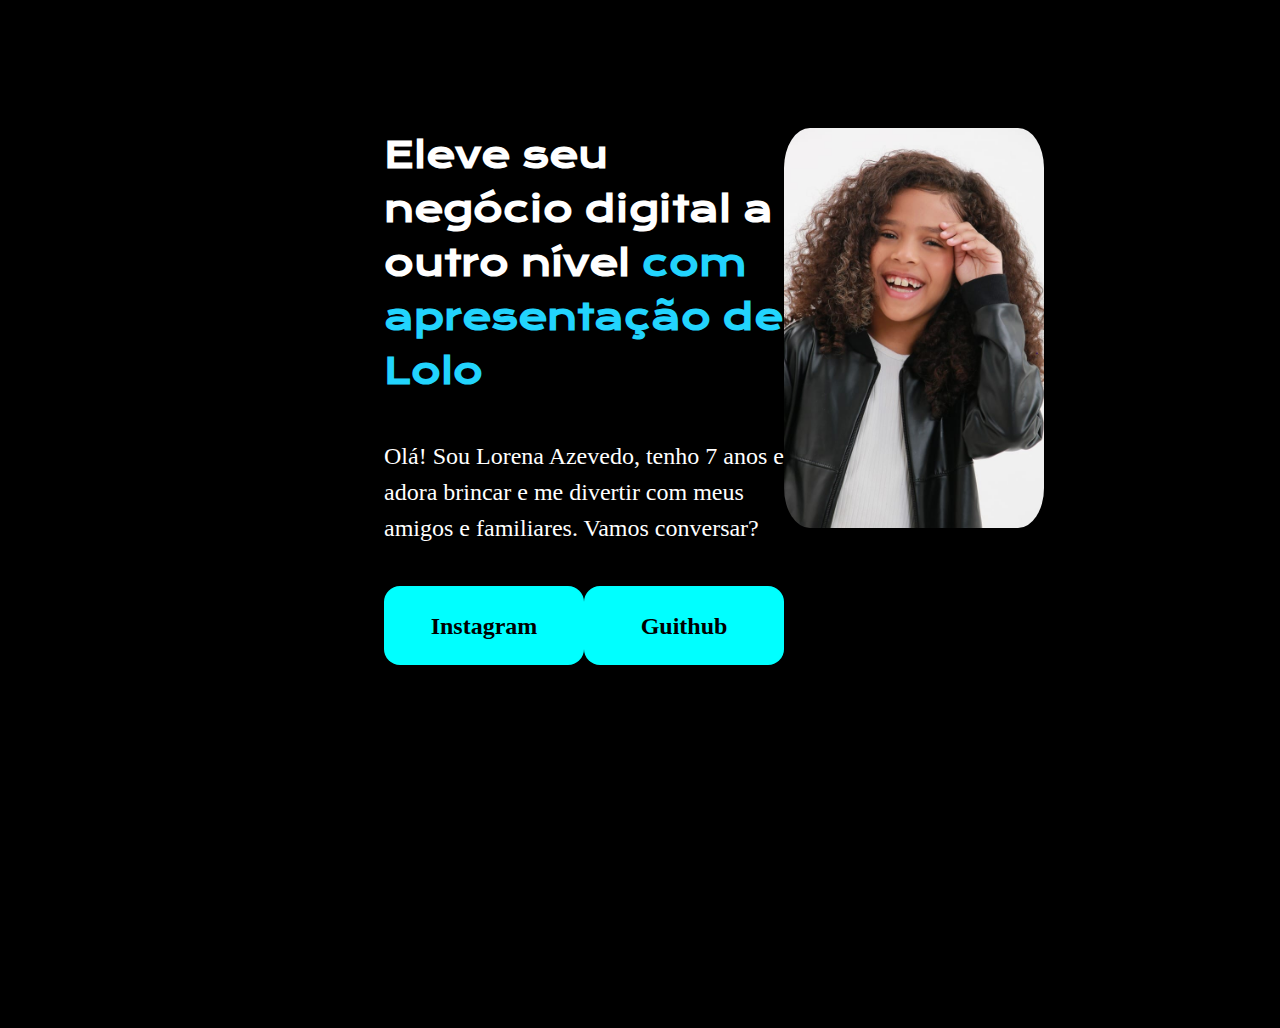
==== HTML/projetoInicial/index.html @ 434b106d "novo projeto alura" ====
<!DOCTYPE html>
<html lang="en">
<head>
    <meta charset="UTF-8">
    <meta name="viewport" content="width=device-width, initial-scale=1.0">
    <title>Portfolio</title>
    <link rel="stylesheet" href="style.css">
    <link rel="shortcut icon" href="favicon.ico" type="image/x-icon">

    
</head>
<body>
    <header></header>
    <main class="apresentacao">
            <section class="apresentacao-conteudo"> <!-- criado section para deixar a foto separada-->
            <h1 class="apresentacao-conteudo-titulo">Eleve seu negócio digital a outro nível <strong class="titulo-destaque">com apresentação de Lolo</strong></h1>

            <p class="apresentacao-conteudo-texto">Olá! Sou Lorena Azevedo, tenho 7 anos e adora brincar e me divertir com meus amigos e familiares. Vamos conversar?
            </p>

            <div class="apresentacao-links" >
                <a class="links" href="https://www.instagram.com/lore.faustino/" target="_blank">Instagram </a>
                <a class="links" href="https://github.com/MidiaAF" target="_blank">Guithub</a>
            </div>
            
        </section>
        
        <img src="lolo.png.jpg" alt="Foto da Lorena "> 

    </main>
</body>
</html>
---- HTML/projetoInicial/style.css ----
@import url('https://fonts.googleapis.com/css2?family=Krona+One&family=Montserrat:wght@600&display=swap');


* {
    margin: 0;
    padding: 0;
    
}

body{
     background-color: black;
    color: white; 
    font-family: comic sans-serif;
    height: 100vh; /*todo conteudo  */   
    line-height: 1.5;
    box-sizing: border-box; /* fica tudo agrupado, não sai pra fora do conteudo*/

}



.titulo-destaque{
    color:#22d4fd;
}

.apresentacao{
    margin: 10% 30%; /*margin de todos os cantos de 10%* e 30% espaço entre foto e text/    
    align-items: center; /* para alinhar os elementos, centralizar dentro class */
    display:flex;/*colocar como propriedade para posicionar o elemento*/
    justify-content: space-between; /*espaçamento entre blocos (texto e imagem)*/  
    
}

.apresentacao-conteudo{    
    width: 615px;
    display: flex;/*deixou texto um ao lado do outro */
    flex-direction:column;/*colocou cada bloco de texto em baixo do outro */
    gap:40px; /*espaçamento entre letras */

}

.apresentacao-conteudo-titulo{
    font-size: 36px;
    font-family:'Krona One', sans-serif; /*font que esta no inicio do codigo, tirada google fonts*/

}

.apresentacao-conteudo-texto{
    font-size: 24px;
    font-family: 'Montserrat, sans-serif';
}


.apresentacao-links{/*links insta e guithub*/
    display:flex; 
    justify-content: space-between; /*espaçamento entre blocos (texto e imagem)*/  
   
}


.links{
    background-color: aqua;
    color: black;  
    font-family: 'Montserrat, sans-serif';
    width: 200px;
    border-radius: 16px;
    padding: 21.5px 0;   
    text-align: center;
    font-size: 24px;
    font-weight: 600;/*peso da font*/
    text-decoration: none;   
     

}

img{
    border-radius:10%;  
    width: 400px;
    height: 400px;      
    
}
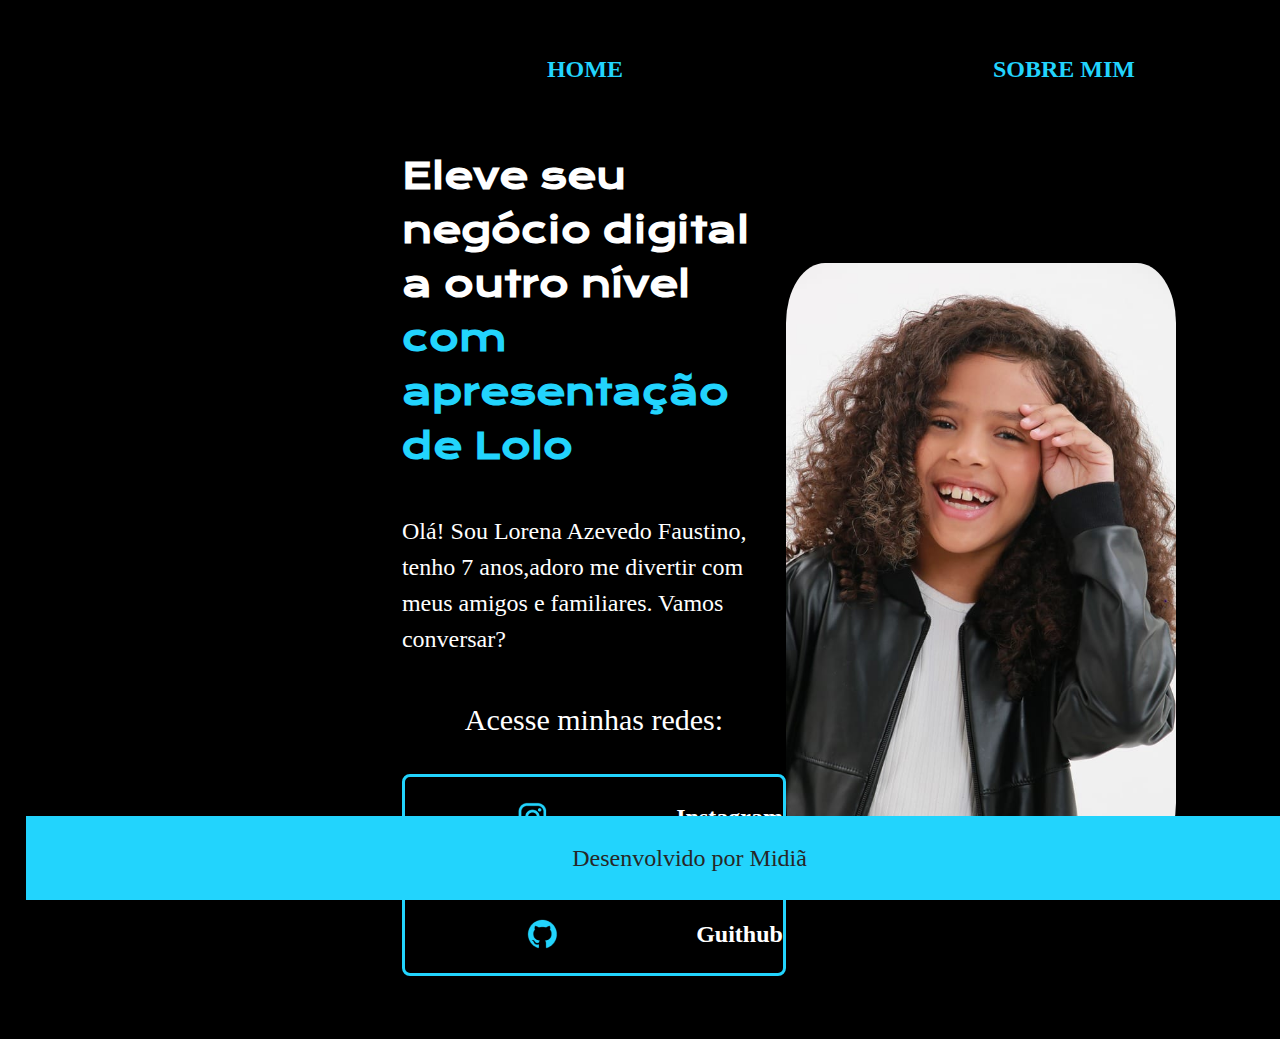
==== commit 42c83681: "novo projeto lolo" ====
--- a/HTML/projetoInicial/index.html
+++ b/HTML/projetoInicial/index.html
@@ -1,32 +1,45 @@
 <!DOCTYPE html>
-<html lang="en">
+<html lang="pt-br">
 <head>
     <meta charset="UTF-8">
     <meta name="viewport" content="width=device-width, initial-scale=1.0">
     <title>Portfolio</title>
-    <link rel="stylesheet" href="style.css">
+    <link rel="stylesheet" href="styles/style.css">
     <link rel="shortcut icon" href="favicon.ico" type="image/x-icon">
 
     
 </head>
 <body>
-    <header></header>
+    <header class="cabecalho">
+        <nav class="menu">
+            <a class="menu-link" href="index.html" >HOME</a>
+            <a class= "menu-link" href="about.html">SOBRE MIM</a><!-- class: classe criada  e  o href : a nova pagina que ira abrir com o link "menu"-->
+        </nav>
+    </header>
+    
     <main class="apresentacao">
             <section class="apresentacao-conteudo"> <!-- criado section para deixar a foto separada-->
             <h1 class="apresentacao-conteudo-titulo">Eleve seu negócio digital a outro nível <strong class="titulo-destaque">com apresentação de Lolo</strong></h1>
 
-            <p class="apresentacao-conteudo-texto">Olá! Sou Lorena Azevedo, tenho 7 anos e adora brincar e me divertir com meus amigos e familiares. Vamos conversar?
+            <p class="apresentacao-conteudo-texto">Olá! Sou Lorena Azevedo Faustino, tenho 7 anos,adoro me divertir com meus amigos e familiares. Vamos conversar? 
             </p>
 
             <div class="apresentacao-links" >
-                <a class="links" href="https://www.instagram.com/lore.faustino/" target="_blank">Instagram </a>
-                <a class="links" href="https://github.com/MidiaAF" target="_blank">Guithub</a>
-            </div>
+                <h2 class="subtitulo">Acesse minhas redes:</h2>
+
+                <a class="links" href="https://www.instagram.com/lore.faustino/" target="_blank"> <img src="assets/instagram.png" alt="Imagem do insta">Instagram </a>
+
+                <a class="links" href="https://github.com/MidiaAF" target="_blank"> <img src="assets/github.png" alt="">Guithub</a>
+            </div>    
             
         </section>
         
-        <img src="lolo.png.jpg" alt="Foto da Lorena "> 
+        <img class="lolo" src="assets/lolo.png.jpg" alt="Foto da Lorena "> 
 
-    </main>
+    </main>   
+    <footer class="rodape">
+        <p>Desenvolvido por Midiã</p>
+    </footer>
+
 </body>
 </html>--- a/HTML/projetoInicial/styles/style.css
+++ b/HTML/projetoInicial/styles/style.css
@@ -0,0 +1,153 @@
+
+@import url('https://fonts.googleapis.com/css2?family=Krona+One&family=Montserrat:wght@600&display=swap');
+
+
+* {
+    margin: 0;
+    padding: 0;
+    margin: auto;
+    
+}
+
+body{
+    background-color: black;
+    color: white; 
+    font-family: comic sans-serif;      
+    line-height: 1.5;
+    box-sizing: border-box; /* fica tudo agrupado, não sai pra fora do conteudo*/
+    padding: 2% 0 0 2%;
+
+}
+
+
+
+.titulo{
+    color: aqua;
+    padding:2% 0 0 30%;
+    font-size: 40PX;
+}
+
+
+
+.cabecalho{
+    padding:2% 0 0 30%;
+       
+    
+}
+
+.menu{
+    display: flex;
+    gap:80px;
+
+
+}
+
+.menu-link{
+    color: #22D4FD;
+    font-family: 'Montserrat, sans-serif';
+    font-size: 24px;
+    font-weight: 600;/*peso da font*/
+    text-decoration: none; 
+}
+
+
+.apresentacao{
+    margin: 5% 30%;/* margin de todos os cantos de 5%* e 30% espaço entre foto e text   */  
+    align-items: center; /* para alinhar os elementos, centralizar dentro class */
+    display:flex;/*colocar como propriedade para posicionar o elemento*/
+    justify-content: space-between; /*espaçamento entre blocos (texto e imagem)*/  
+    
+    
+}
+
+.apresentacao-conteudo{    
+    width: 615px;
+    display: flex;/*deixou texto um ao lado do outro */
+    flex-direction:column;/*colocou cada bloco de texto em baixo do outro */
+    gap:40px; /*espaçamento entre letras */
+
+}
+
+.apresentacao-conteudo-titulo{
+    font-size: 36px;
+    font-family:'Krona One', sans-serif; /*font que esta no inicio do codigo, tirada google fonts*/
+
+}
+
+.titulo-destaque{
+    color:#22d4fd;
+}
+
+.apresentacao-conteudo-texto{
+    font-size: 24px;
+    font-family: 'Montserrat, sans-serif';
+    
+}
+
+
+.apresentacao-links{/*links insta e guithub*/
+    display:flex;/*para posicionar elementos na tela(coloca quadrados lado a lado )*/
+    flex-direction:column ; /*colocou os botões na posição de coluna */
+    justify-content: space-between; /*espaçamento entre blocos (texto e imagem)*/  
+    align-items: center;/*centraliza os elementos de acordo com a posição do flex-direction*/
+    gap: 32px; /* adiciona espaçamento iguais entre links*/
+   
+}
+
+.subtitulo{
+    font font-family: 'Krona One', sans-serif;
+    font-weight: 400;/*peso da font*/
+    font-size:30px;
+    
+ 
+}
+
+
+.links{
+    /* background-color: aqua; */
+    display: flex;
+    justify-content: center; /*centralizar imagem e text ( alinhado display:flex)*/
+    gap: 16px;
+    border:3px solid #22D4FD; /*borda nos links*/
+    color: white;
+    font-family: 'Montserrat, sans-serif';
+    width: 378px;
+    border-radius: 8px;
+    padding: 21.5px 0;   
+    text-align: center;
+    font-size: 24px;
+    font-weight: 600;/*peso da font*/
+    text-decoration: none;   
+     
+
+}
+
+.links:hover{
+    background-color:#272727;
+
+
+}
+
+.lolo{    
+        border-radius:10%;  
+        width: 500px;
+        height: 600px;         
+    
+}
+
+
+
+.rodape {
+    position: fixed;
+    bottom: 0;
+    width: 100%;
+    background-color: #22D4FD;
+    color: #272727;
+    font-size: 24px;
+    font-family: 'Montserrat, sans-serif';
+    font-weight: 400px;
+    text-align: center;
+    padding: 24px;
+    
+}
+
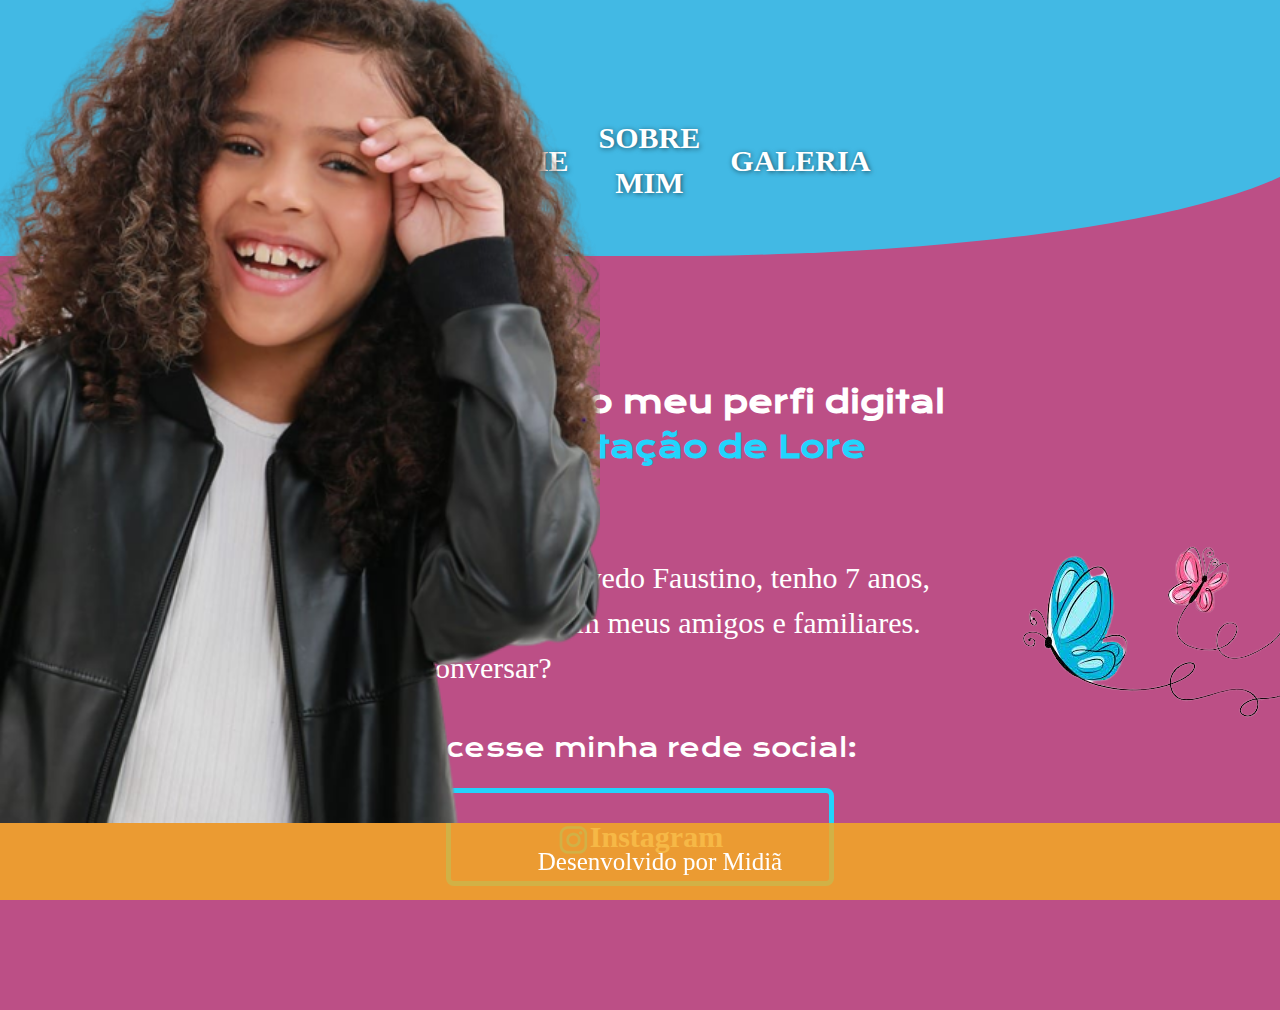
==== commit 28607e1e: "terminei projeto portifolio" ====
--- a/HTML/projetoInicial/index.html
+++ b/HTML/projetoInicial/index.html
@@ -3,7 +3,7 @@
 <head>
     <meta charset="UTF-8">
     <meta name="viewport" content="width=device-width, initial-scale=1.0">
-    <title>Portfolio</title>
+    <title>Portifólio</title>
     <link rel="stylesheet" href="styles/style.css">
     <link rel="shortcut icon" href="favicon.ico" type="image/x-icon">
 
@@ -13,28 +13,35 @@
     <header class="cabecalho">
         <nav class="menu">
             <a class="menu-link" href="index.html" >HOME</a>
-            <a class= "menu-link" href="about.html">SOBRE MIM</a><!-- class: classe criada  e  o href : a nova pagina que ira abrir com o link "menu"-->
+            <a  class= "menu-link" href="about.html">SOBRE MIM</a><!-- class: classe criada  e  o href : a nova pagina que ira abrir com o link "menu"-->
+            <a class="menu-link" href="galeria.html">GALERIA</a>
         </nav>
     </header>
     
     <main class="apresentacao">
             <section class="apresentacao-conteudo"> <!-- criado section para deixar a foto separada-->
-            <h1 class="apresentacao-conteudo-titulo">Eleve seu negócio digital a outro nível <strong class="titulo-destaque">com apresentação de Lolo</strong></h1>
+            <h1 class="apresentacao-conteudo-titulo">Bem-Vindo ao meu perfi digital <strong class="titulo-destaque">com apresentação de Lore Faustino</strong></h1>
 
-            <p class="apresentacao-conteudo-texto">Olá! Sou Lorena Azevedo Faustino, tenho 7 anos,adoro me divertir com meus amigos e familiares. Vamos conversar? 
+            <p class="apresentacao-conteudo-texto">Olá! Sou Lorena Azevedo Faustino, tenho 7 anos, adoro me divertir com meus amigos e familiares. Vamos conversar? 
             </p>
 
             <div class="apresentacao-links" >
-                <h2 class="subtitulo">Acesse minhas redes:</h2>
+                <h2 class="subtitulo">Acesse minha rede social:</h2>
 
-                <a class="links" href="https://www.instagram.com/lore.faustino/" target="_blank"> <img src="assets/instagram.png" alt="Imagem do insta">Instagram </a>
+                <a class="links" href="https://www.instagram.com/lore.faustino/" target="_blank"> <img class="icone" src="assets/instagram.png" alt="Imagem do insta">Instagram </a>
 
-                <a class="links" href="https://github.com/MidiaAF" target="_blank"> <img src="assets/github.png" alt="">Guithub</a>
+               <!-- <a class="links" href="https://github.com/MidiaAF" target="_blank"> <img class="icone" src="assets/github.png" alt="">Guithub</a>-->
             </div>    
             
         </section>
+        <div class="imagem-lolo"><img src="assets/lolo1semfundo.png" alt=""></div>
         
-        <img class="lolo" src="assets/lolo.png.jpg" alt="Foto da Lorena "> 
+        <div class="borboleta"><img src="assets/borboleta.png" alt=""></div>
+
+       
+        
+        
+        
 
     </main>   
     <footer class="rodape">
--- a/HTML/projetoInicial/styles/style.css
+++ b/HTML/projetoInicial/styles/style.css
@@ -1,87 +1,103 @@
 
 @import url('https://fonts.googleapis.com/css2?family=Krona+One&family=Montserrat:wght@600&display=swap');
 
+:root{ /*padronização de cores e fontes usadas em todo projeto */
+    --cor-principal:rgb(188, 79, 134);
+    --cor-secundaria: #22d5fdca;
+    --cor-terciaria: rgba(244, 170, 34, 0.834);
 
-* {
-    margin: 0;
+    --fonte-principal:'Krona One', sans-serif;
+    --fonte-secundaria:'Montserrat, sans-serif';
+}
+
+* {   
     padding: 0;
     margin: auto;
     
 }
 
 body{
-    background-color: black;
+    background-color:var(--cor-principal);    
     color: white; 
     font-family: comic sans-serif;      
     line-height: 1.5;
     box-sizing: border-box; /* fica tudo agrupado, não sai pra fora do conteudo*/
-    padding: 2% 0 0 2%;
+    padding: center;
+}
 
+.cabecalho{
+    width: 100%;      
+    border-bottom-right-radius: 50%;/* Raio para arredondar os cantos */
+    padding:2%; /*deixar cabeçalho no centro "Home" e  "Sobre mim"*/ 
+    background-color: #22d5fdca;        
+    text-shadow: 1px 1px 5px rgba(0, 0, 0, 0.566);
 }
 
 
 
 .titulo{
     color: aqua;
-    padding:2% 0 0 30%;
+    padding:3% 0 0 30%;
     font-size: 40PX;
+    }  
+
+.menu{    
+    margin:auto;
+    padding: 2%;
+    margin-top: 5%;/* porporção abaixo do top*/
+    width: 30%;    
+    display: flex;
+    gap: 30px; /*espaço  entre as palavras Home e Sobre mim*/    
+    text-align: center;
 }
 
 
 
-.cabecalho{
-    padding:2% 0 0 30%;
-       
-    
-}
 
-.menu{
-    display: flex;
-    gap:80px;
-
-
-}
-
-.menu-link{
-    color: #22D4FD;
+.menu-link{           
+    color: white;  
     font-family: 'Montserrat, sans-serif';
-    font-size: 24px;
+    font-size: 30px;
     font-weight: 600;/*peso da font*/
-    text-decoration: none; 
-}
+    text-decoration: none;    
+    }    
 
 
 .apresentacao{
-    margin: 5% 30%;/* margin de todos os cantos de 5%* e 30% espaço entre foto e text   */  
+    margin: 2%;
     align-items: center; /* para alinhar os elementos, centralizar dentro class */
-    display:flex;/*colocar como propriedade para posicionar o elemento*/
-    justify-content: space-between; /*espaçamento entre blocos (texto e imagem)*/  
-    
+    display:flex;/*colocar como propriedade para posicionar o elemento*/    
     
 }
 
 .apresentacao-conteudo{    
-    width: 615px;
+    width: 615px;   
+    padding: 8%;
     display: flex;/*deixou texto um ao lado do outro */
     flex-direction:column;/*colocou cada bloco de texto em baixo do outro */
-    gap:40px; /*espaçamento entre letras */
-
+    gap:40px; /*espaçamento entre letras */    
+    bottom: 100%;   
 }
 
 .apresentacao-conteudo-titulo{
-    font-size: 36px;
-    font-family:'Krona One', sans-serif; /*font que esta no inicio do codigo, tirada google fonts*/
-
+    font-size: 30px;
+    font-family:'Krona One', sans-serif;
 }
 
 .titulo-destaque{
-    color:#22d4fd;
+    color:#22d4fd;    
 }
 
 .apresentacao-conteudo-texto{
-    font-size: 24px;
-    font-family: 'Montserrat, sans-serif';
-    
+    font-size: 30px;
+    font-family: 'Montserrat, sans-serif';    
+}
+
+
+.subtitulo{
+    font-size:25px;
+    font-family: 'Krona One', sans-serif;
+    font-weight: 400;
 }
 
 
@@ -90,64 +106,72 @@
     flex-direction:column ; /*colocou os botões na posição de coluna */
     justify-content: space-between; /*espaçamento entre blocos (texto e imagem)*/  
     align-items: center;/*centraliza os elementos de acordo com a posição do flex-direction*/
-    gap: 32px; /* adiciona espaçamento iguais entre links*/
+    gap: 20px; /* adiciona espaçamento iguais entre links*/
+    font font-family: 'Krona One', sans-serif;
+    font-weight: 400;/*peso da font*/
+    font-size:30px;   
+}
+
+.icone {
+    vertical-align: middle;/*para alinhar verticalmente a imagem com o texto*/
+  }
+
+
+.links{     
+    width: 378px;/*tamanho do botton*/
+    text-align: center;
+    border:5px solid #22D4FD; /*borda nos links*/
+    color: white;
+    font-family: 'Montserrat, sans-serif';
+    font-size: 30px;
+    font-weight: 600;   
+    border-radius: 8px;
+    padding: 21.5px 0;     
+    text-decoration: none;    
+}
+
+.links:hover{
+    background-color:rgba(255, 255, 255, 0.57);/*mudar a cor quando passar o mouse*/
+    color: rgba(221, 44, 133, 0.845);
+    border: 5px solid #22D4FD;
+}
+
+.imagem-lolo{
+    position: fixed;/* Define a posição como fixa para que a imagem fique fixa na tela */
+    left: 0;/* Coloca a imagem no canto esquerdo da tela */
+    bottom: 70px; /* Ajuste a distância acima do footer (ajuste conforme necessário) */
+    z-index: 999; /* Garante que a imagem fique acima de outros elementos, se houver */
+}
+ 
+
+.imagem-lolo img{      
+    height:auto;/* Mantém a proporção original da imagem */
+    width: 600px;  /* Tamanho desejado */
+    
+}
+
+.borboleta{
+    position: absolute;
+    right:0;
+    border-top-right-radius: 20px;
    
 }
 
-.subtitulo{
-    font font-family: 'Krona One', sans-serif;
-    font-weight: 400;/*peso da font*/
-    font-size:30px;
-    
- 
-}
 
 
-.links{
-    /* background-color: aqua; */
-    display: flex;
-    justify-content: center; /*centralizar imagem e text ( alinhado display:flex)*/
-    gap: 16px;
-    border:3px solid #22D4FD; /*borda nos links*/
+
+.rodape{
+    position: fixed; /*fixar texto no final da tela*/
+    bottom: 0; /*colocou o botão no final da pagina*/
+    width: 100%;
+    background-color: rgba(244, 170, 34, 0.834);
     color: white;
+    padding: 20px;
+    text-align: center;
     font-family: 'Montserrat, sans-serif';
-    width: 378px;
-    border-radius: 8px;
-    padding: 21.5px 0;   
-    text-align: center;
-    font-size: 24px;
-    font-weight: 600;/*peso da font*/
-    text-decoration: none;   
-     
-
-}
-
-.links:hover{
-    background-color:#272727;
-
-
-}
-
-.lolo{    
-        border-radius:10%;  
-        width: 500px;
-        height: 600px;         
+    font-size:25px;   
     
 }
 
 
 
-.rodape {
-    position: fixed;
-    bottom: 0;
-    width: 100%;
-    background-color: #22D4FD;
-    color: #272727;
-    font-size: 24px;
-    font-family: 'Montserrat, sans-serif';
-    font-weight: 400px;
-    text-align: center;
-    padding: 24px;
-    
-}
-
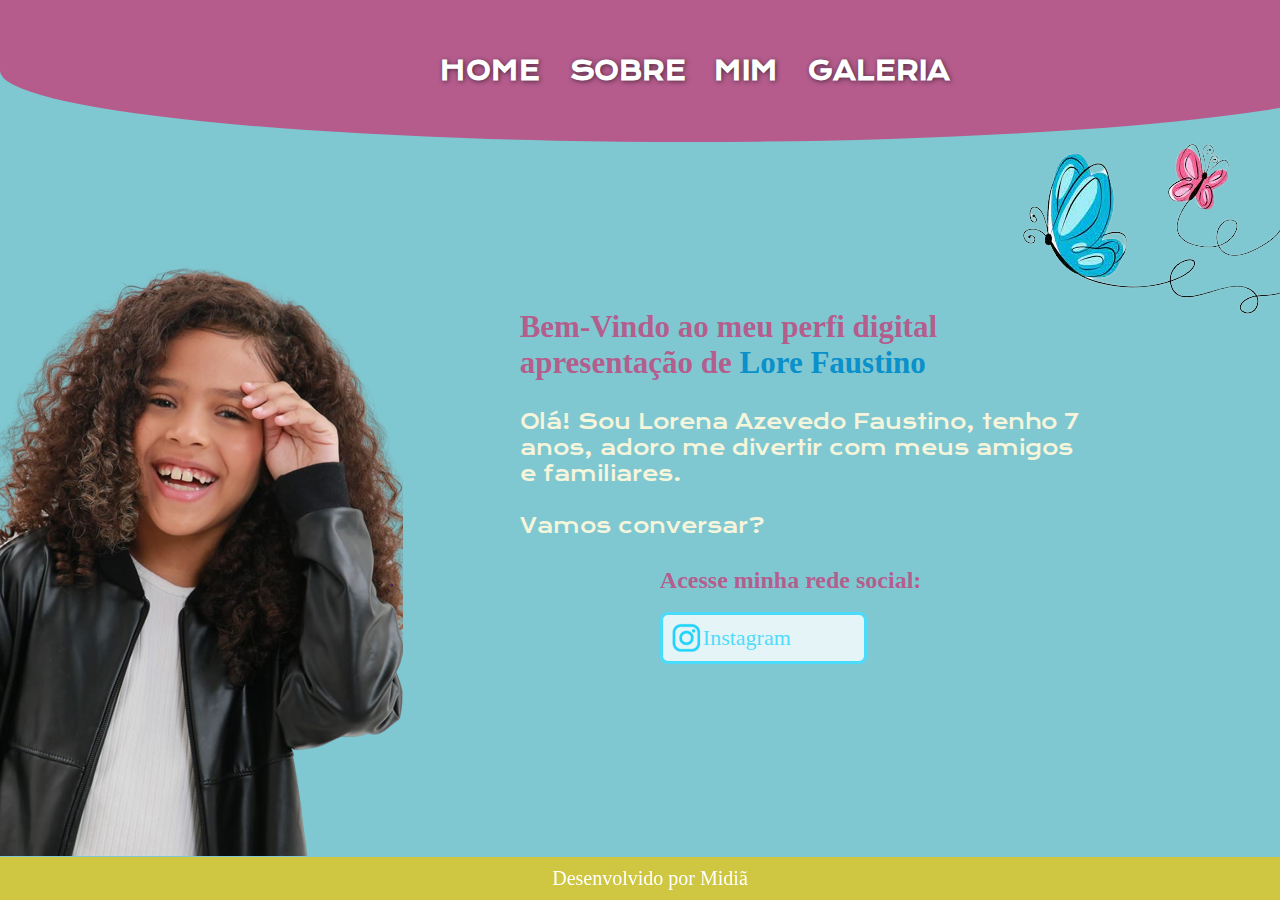
==== commit 48372e71: "atualizando portifolio" ====
--- a/HTML/projetoInicial/index.html
+++ b/HTML/projetoInicial/index.html
@@ -20,30 +20,27 @@
     
     <main class="apresentacao">
             <section class="apresentacao-conteudo"> <!-- criado section para deixar a foto separada-->
-            <h1 class="apresentacao-conteudo-titulo">Bem-Vindo ao meu perfi digital <strong class="titulo-destaque">com apresentação de Lore Faustino</strong></h1>
+            <h1 class="apresentacao-conteudo-titulo">Bem-Vindo ao meu perfi digital apresentação de<strong class="titulo-destaque"> Lore Faustino</strong> </h1>
 
-            <p class="apresentacao-conteudo-texto">Olá! Sou Lorena Azevedo Faustino, tenho 7 anos, adoro me divertir com meus amigos e familiares. Vamos conversar? 
+            <p class="apresentacao-conteudo-texto">Olá! Sou Lorena Azevedo Faustino, tenho 7 anos, adoro me divertir com meus amigos e familiares. <br> <br> Vamos conversar? 
             </p>
 
             <div class="apresentacao-links" >
                 <h2 class="subtitulo">Acesse minha rede social:</h2>
 
-                <a class="links" href="https://www.instagram.com/lore.faustino/" target="_blank"> <img class="icone" src="assets/instagram.png" alt="Imagem do insta">Instagram </a>
+                <a class="links" href="https://www.instagram.com/lore.faustino/" target="_blank"> <img class="icone" src="assets/instagram.png" alt="Imagem do insta"> Instagram </a>
 
                <!-- <a class="links" href="https://github.com/MidiaAF" target="_blank"> <img class="icone" src="assets/github.png" alt="">Guithub</a>-->
             </div>    
             
         </section>
-        <div class="imagem-lolo"><img src="assets/lolo1semfundo.png" alt=""></div>
-        
-        <div class="borboleta"><img src="assets/borboleta.png" alt=""></div>
-
-       
-        
-        
-        
+                 
 
     </main>   
+    <div class="imagem-lolo"><img src="assets/lolo1semfundo.png" alt=""></div>   
+    <div class="borboleta"><img src="assets/borboleta.png" alt=""></div>      
+
+
     <footer class="rodape">
         <p>Desenvolvido por Midiã</p>
     </footer>
--- a/HTML/projetoInicial/styles/style.css
+++ b/HTML/projetoInicial/styles/style.css
@@ -1,8 +1,7 @@
-
 @import url('https://fonts.googleapis.com/css2?family=Krona+One&family=Montserrat:wght@600&display=swap');
 
 :root{ /*padronização de cores e fontes usadas em todo projeto */
-    --cor-principal:rgb(188, 79, 134);
+    --cor-principal:rgba(188, 79, 133, 0.89);
     --cor-secundaria: #22d5fdca;
     --cor-terciaria: rgba(244, 170, 34, 0.834);
 
@@ -10,168 +9,171 @@
     --fonte-secundaria:'Montserrat, sans-serif';
 }
 
+
+::-webkit-scrollbar{
+    width: 0px;
+    height: 0px;
+ }
+    
 * {   
     padding: 0;
-    margin: auto;
+    margin: 0;
+ }     
+
+
     
+body{    
+    /*background-color:#6f9ded; #179cbab6;   */   
+    font-family: comic sans-serif; 
+    background-color: #56b6c1bf;  
+    overflow-x: hidden;  
+    font-size: 16px;
+    
+    }
+    
+    
+.cabecalho{
+    width: 100%; 
+    padding: 5%;/*novo*/    
+    border-bottom-right-radius: 50%;/* Raio para arredondar os cantos */
+    border-bottom-left-radius: 50%;/* Raio para arredondar os cantos */
+    padding:50px; /*deixar cabeçalho no centro "Home" e  "Sobre mim"*/ 
+    background-color:var(--cor-principal)    ;  
+    text-shadow: 1px 1px 5px rgba(0, 0, 0, 0.566);       
 }
 
-body{
-    background-color:var(--cor-principal);    
-    color: white; 
-    font-family: comic sans-serif;      
-    line-height: 1.5;
-    box-sizing: border-box; /* fica tudo agrupado, não sai pra fora do conteudo*/
-    padding: center;
+.menu{        
+    text-align: center;
+    width: 100%;
+    flex-direction: column;      
+    word-spacing: 20px; /* espaço entre as palavras Home / sobre mim/ galeria / Ajuste este valor conforme necessário */
+    border-radius: 20px;
+    padding: 5px;   
 }
 
-.cabecalho{
-    width: 100%;      
-    border-bottom-right-radius: 50%;/* Raio para arredondar os cantos */
-    padding:2%; /*deixar cabeçalho no centro "Home" e  "Sobre mim"*/ 
-    background-color: #22d5fdca;        
-    text-shadow: 1px 1px 5px rgba(0, 0, 0, 0.566);
+.menu-link{
+    padding: 3px;
+    color:white;
+    font-family:'Krona One', sans-serif; 
+    font-size: 25px;
+    font-weight: 600;/*peso da font*/
+    text-decoration: none;    
+} 
+
+.menu-link:hover{
+    background-color:rgba(255, 255, 255, 0.787); 
+    color: rgb(0, 213, 255);
+    border: 0.5px solid pink ; 
+    border-radius: 10px;   
 }
 
 
+.apresentacao{
+    position:absolute;
+    left: 25%;  
+    top: 7%;     /*distancia do conteudo pro topo*/
+    margin:1% 1% 1%; /* da esquerda (lateral ) 30% do top sentido para lateral*/
+   
 
-.titulo{
-    color: aqua;
-    padding:3% 0 0 30%;
-    font-size: 40PX;
-    }  
+}
 
-.menu{    
-    margin:auto;
-    padding: 2%;
-    margin-top: 5%;/* porporção abaixo do top*/
-    width: 30%;    
-    display: flex;
-    gap: 30px; /*espaço  entre as palavras Home e Sobre mim*/    
-    text-align: center;
+.apresentacao-conteudo{    
+    margin:25% 20% 1%; /* da esquerda (lateral ) 30% do top sentido para lateral*/
+    }
+
+.apresentacao-conteudo-titulo {
+    color:var(--cor-principal);
+    margin:5% 0% 5%; /* da esquerda (lateral ) 30% do top sentido para lateral*/
+    font-size:31px;    
+}
+
+.titulo-destaque{
+   color:rgb(10, 144, 202);
+   }
+
+.apresentacao-conteudo-texto{    
+    color:beige;
+    font-family: comic sans-serif;  
+    font-size: 20px;
+    font-family:'Krona One', sans-serif;      
+    margin:4% 0% 5%; /* da esquerda (lateral ) 30% do top sentido para lateral*/
+}  
+
+
+.subtitulo{   
+    color: var(--cor-principal);
+    position: absolute;
+    left:35%;       
+}
+
+.links{
+    display: flex; /*colocando imagem e texto lado a lado*/
+    align-items: center;/*colocando imagem e texto lado a lado*/
+    position: absolute;
+    left:35%;
+    top:109%;/* Ajuste conforme necessário para posicionar abaixo do subtitulo */
+    border: 1px solid rgba(255, 192, 203, 0.5)  ; 
+    border-radius: 8px;   
+    border: 3px solid var(--cor-secundaria); 
+    background-color:rgba(255, 255, 255, 0.794);
+    text-decoration: none;
+    padding: 7px;
+    width: 20%;    
+    color:var(--cor-secundaria);   
+    font-size: 22px;   
+}
+
+.links:hover{
+    display: flex; /*colocando imagem e texto lado a lado*/
+    align-items: center;/*colocando imagem e texto lado a lado*/
+    position: absolute;
+    left:35%;
+    top:109%;/* Ajuste conforme necessário para posicionar abaixo do subtitulo */
+    background-color: white;
+    border: 3px solid var(--cor-principal);
+    border-radius: 8px ;
+    padding: 10px;
+    width: 20%;    
 }
 
 
-
-
-.menu-link{           
-    color: white;  
-    font-family: 'Montserrat, sans-serif';
-    font-size: 30px;
-    font-weight: 600;/*peso da font*/
-    text-decoration: none;    
-    }    
-
-
-.apresentacao{
-    margin: 2%;
-    align-items: center; /* para alinhar os elementos, centralizar dentro class */
-    display:flex;/*colocar como propriedade para posicionar o elemento*/    
-    
+.imagem-lolo{
+    position: absolute;
+    left: 0;    
+    bottom:4.5%;/* Ajuste a posição vertical desejada */
+    z-index:999 ; /* Garante que a imagem fique acima de outros elementos, se houver */
 }
 
-.apresentacao-conteudo{    
-    width: 615px;   
-    padding: 8%;
-    display: flex;/*deixou texto um ao lado do outro */
-    flex-direction:column;/*colocou cada bloco de texto em baixo do outro */
-    gap:40px; /*espaçamento entre letras */    
-    bottom: 100%;   
-}
-
-.apresentacao-conteudo-titulo{
-    font-size: 30px;
-    font-family:'Krona One', sans-serif;
-}
-
-.titulo-destaque{
-    color:#22d4fd;    
-}
-
-.apresentacao-conteudo-texto{
-    font-size: 30px;
-    font-family: 'Montserrat, sans-serif';    
-}
-
-
-.subtitulo{
-    font-size:25px;
-    font-family: 'Krona One', sans-serif;
-    font-weight: 400;
-}
-
-
-.apresentacao-links{/*links insta e guithub*/
-    display:flex;/*para posicionar elementos na tela(coloca quadrados lado a lado )*/
-    flex-direction:column ; /*colocou os botões na posição de coluna */
-    justify-content: space-between; /*espaçamento entre blocos (texto e imagem)*/  
-    align-items: center;/*centraliza os elementos de acordo com a posição do flex-direction*/
-    gap: 20px; /* adiciona espaçamento iguais entre links*/
-    font font-family: 'Krona One', sans-serif;
-    font-weight: 400;/*peso da font*/
-    font-size:30px;   
-}
-
-.icone {
-    vertical-align: middle;/*para alinhar verticalmente a imagem com o texto*/
-  }
-
-
-.links{     
-    width: 378px;/*tamanho do botton*/
-    text-align: center;
-    border:5px solid #22D4FD; /*borda nos links*/
-    color: white;
-    font-family: 'Montserrat, sans-serif';
-    font-size: 30px;
-    font-weight: 600;   
-    border-radius: 8px;
-    padding: 21.5px 0;     
-    text-decoration: none;    
-}
-
-.links:hover{
-    background-color:rgba(255, 255, 255, 0.57);/*mudar a cor quando passar o mouse*/
-    color: rgba(221, 44, 133, 0.845);
-    border: 5px solid #22D4FD;
-}
-
-.imagem-lolo{
-    position: fixed;/* Define a posição como fixa para que a imagem fique fixa na tela */
-    left: 0;/* Coloca a imagem no canto esquerdo da tela */
-    bottom: 70px; /* Ajuste a distância acima do footer (ajuste conforme necessário) */
-    z-index: 999; /* Garante que a imagem fique acima de outros elementos, se houver */
-}
- 
-
-.imagem-lolo img{      
-    height:auto;/* Mantém a proporção original da imagem */
-    width: 600px;  /* Tamanho desejado */
-    
-}
-
-.borboleta{
+ .borboleta{
     position: absolute;
-    right:0;
-    border-top-right-radius: 20px;
-   
-}
-
-
+    right:0; 
+    top: 15%;   
+    }
 
 
 .rodape{
     position: fixed; /*fixar texto no final da tela*/
     bottom: 0; /*colocou o botão no final da pagina*/
-    width: 100%;
-    background-color: rgba(244, 170, 34, 0.834);
+    width: 100%; /*deixar o background color na parte total da tela*/    
+    background-color:#e5c618c7;
     color: white;
-    padding: 20px;
+    padding: 10px;
     text-align: center;
     font-family: 'Montserrat, sans-serif';
-    font-size:25px;   
-    
+    font-size:20px; 
 }
 
 
-
+ /*.titulo{
+    color: var(--cor-principal);
+    margin: 15% 30% ; 5% da esquerda (lateral ) 30% do top sentido para lateral
+    font-family:'Krona One', sans-serif;   
+    font-size: 60px;
+    display: inline-block;
+    text-align: center;
+    text-shadow: 1px 1px 1px rgba(0, 0, 0, 0.075);
+    
+    background-image: linear-gradient(to right, #d903e2, #08abff,#ff8495, #31ffcc,#d903e2); Para definir as cores 
+    -webkit-background-clip: text;é usada para aplicar o gradiente apenas ao texto
+    color: transparent; é usado para tornar o texto transparente, revelando o gradiente de fundo
+}*/ 